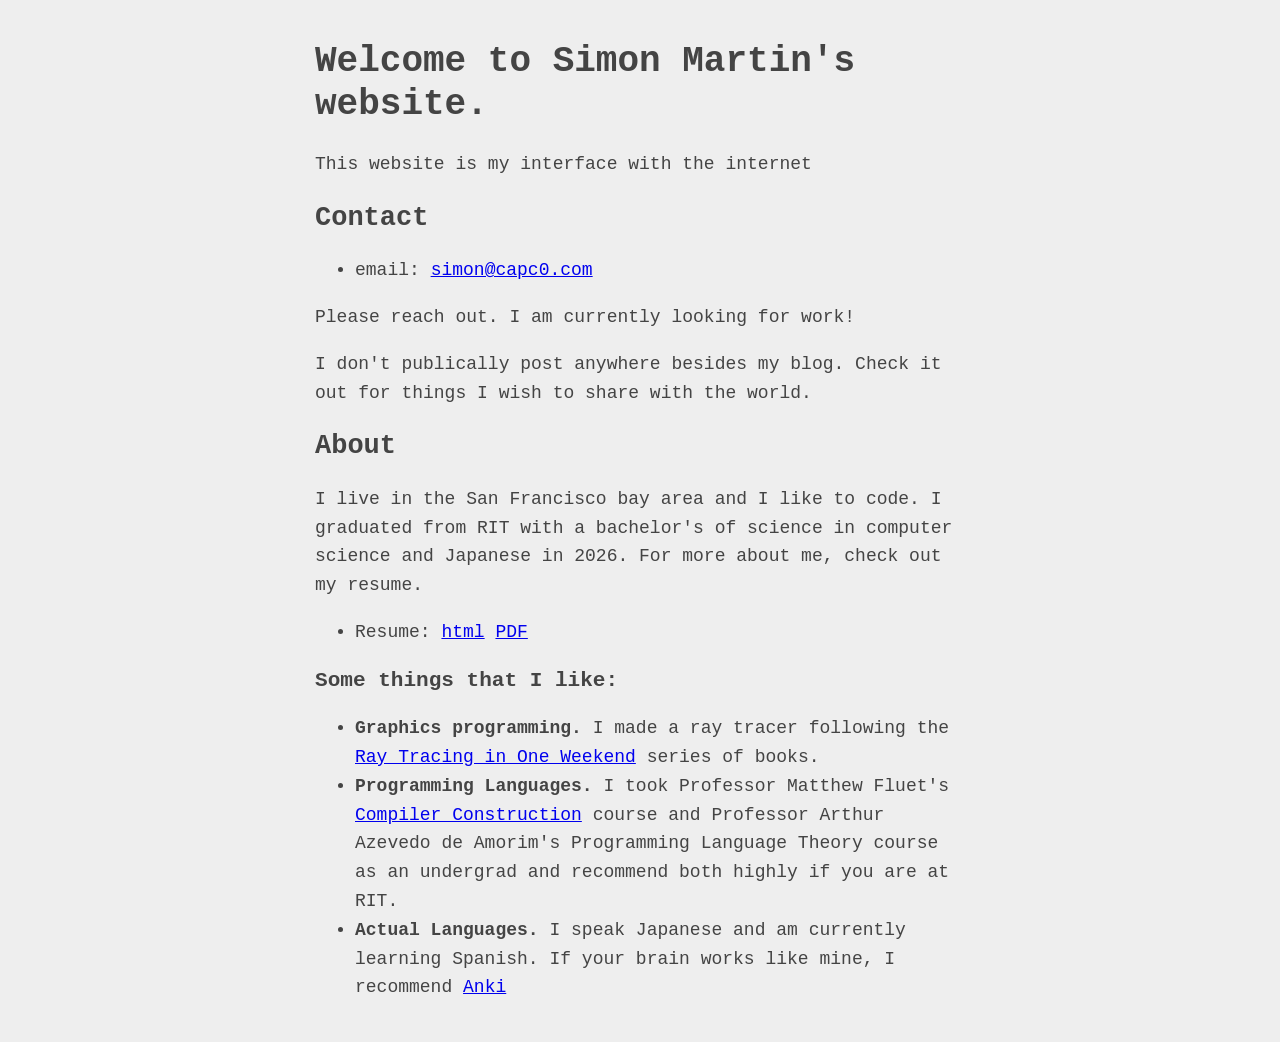
==== index.html @ d2a35719 "basic index pages" ====
<!DOCTYPE html>
<html>
  <head>
    <meta charset="utf-8">
    <meta name="viewport" content="width=device-width, initial-scale=1">
    <title>Simon's Site</title>
    <link rel="stylesheet" href="style.css">
  </head>
  <body>
    <header>
      <h1>
        Welcome to Simon Martin's website.
      </h1>
      <aside>This website is my interface with the internet</aside>
    </header>
    <h2>Contact</h2> 
    <ul>
      <li>email: <a href="mailto:simon@capc0.com">simon@capc0.com</a></li>
    </ul>
    <p>Please reach out. I am currently looking for work!</p>
    <aside>I don't publically post anywhere besides my blog. Check it out for things I wish to share with the world.</aside>
    <h2>About</h2>
    <p>
      I live in the San Francisco bay area and I like to code. I graduated from RIT with a bachelor's of science in computer science
      and Japanese in 2026. For more about me, check out my resume.
    </p>
    <ul>
      <li>Resume: <a href="Resume.html">html</a> <a href="Resume.pdf">PDF</a></li>
    </ul>
    <h3>Some things that I like:</h3>

    <ul>
      <li>
        <strong>Graphics programming.</strong> 
        I made a ray tracer following the <a href="https://raytracing.github.io/">Ray Tracing in One Weekend</a> series of books.
      </li>
      <li>
        <strong>Programming Languages.</strong>
        I took Professor Matthew Fluet's <a href="https://www.cs.rit.edu/~mtf/teaching/20255/cc/">Compiler Construction</a> course and 
        Professor Arthur Azevedo de Amorim's Programming Language Theory course as an undergrad and recommend both highly if you are at RIT.
      </li>
      <li>
        <strong>Actual Languages.</strong>
        I speak Japanese and am currently learning Spanish. If your brain works like mine, I recommend <a href="https://apps.ankiweb.net/">Anki</a>
      </li>
    </ul>
 </body>
</html>
---- style.css ----
body {
  margin: 40px auto;
  max-width: 650px;
  line-height: 1.6;
  font-size: 18px;
  color: #444;
  padding: 0 10px;
  background: #EEEEEE;
  font-family: 'Courier'
}

h1,h2,h3 {
  line-height: 1.2
}
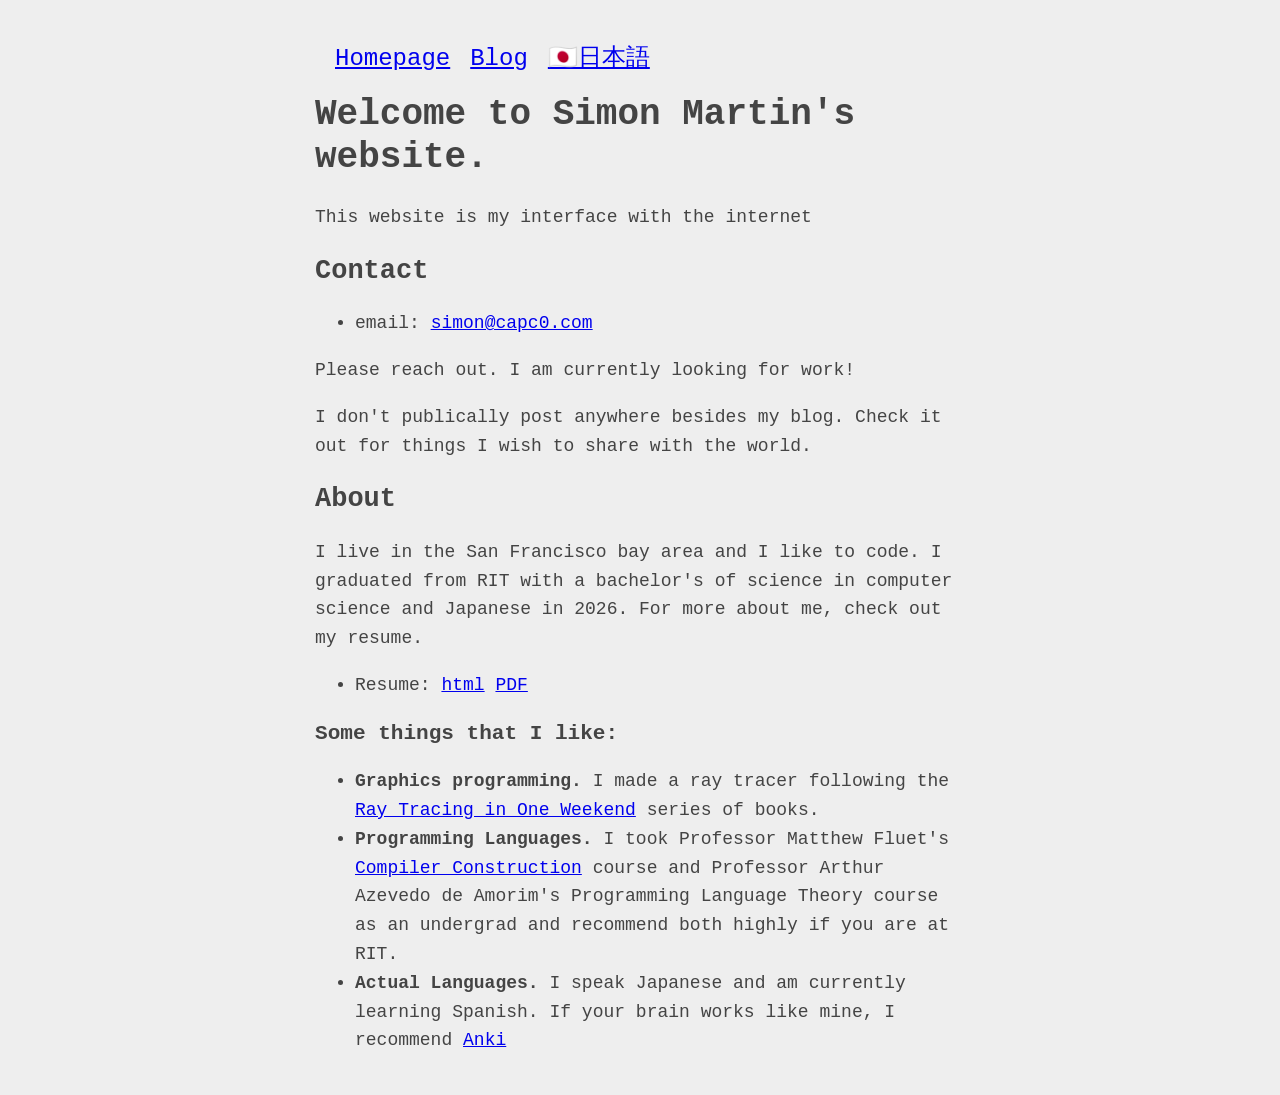
==== commit 9df7e89a: "Navigation bar" ====
--- a/index.html
+++ b/index.html
@@ -7,6 +7,12 @@
     <link rel="stylesheet" href="style.css">
   </head>
   <body>
+      <ul class="horizontal">
+        <li><a href="index.html">Homepage</a></li>
+        <li><a href="index.html">Blog</a></li>
+        <li><a href="index_jp.html">🇯🇵日本語</a></li>
+      </ul>
+      <br>
     <header>
       <h1>
         Welcome to Simon Martin's website.
--- a/style.css
+++ b/style.css
@@ -13,3 +13,13 @@
   line-height: 1.2
 }
 
+ul.horizontal {
+  list-style-type: none;
+  padding:0 10px;
+  margin: 20;
+}
+ul.horizontal li{
+  float: left;
+  padding: 0 10px;
+  font-size: 24px;
+}
